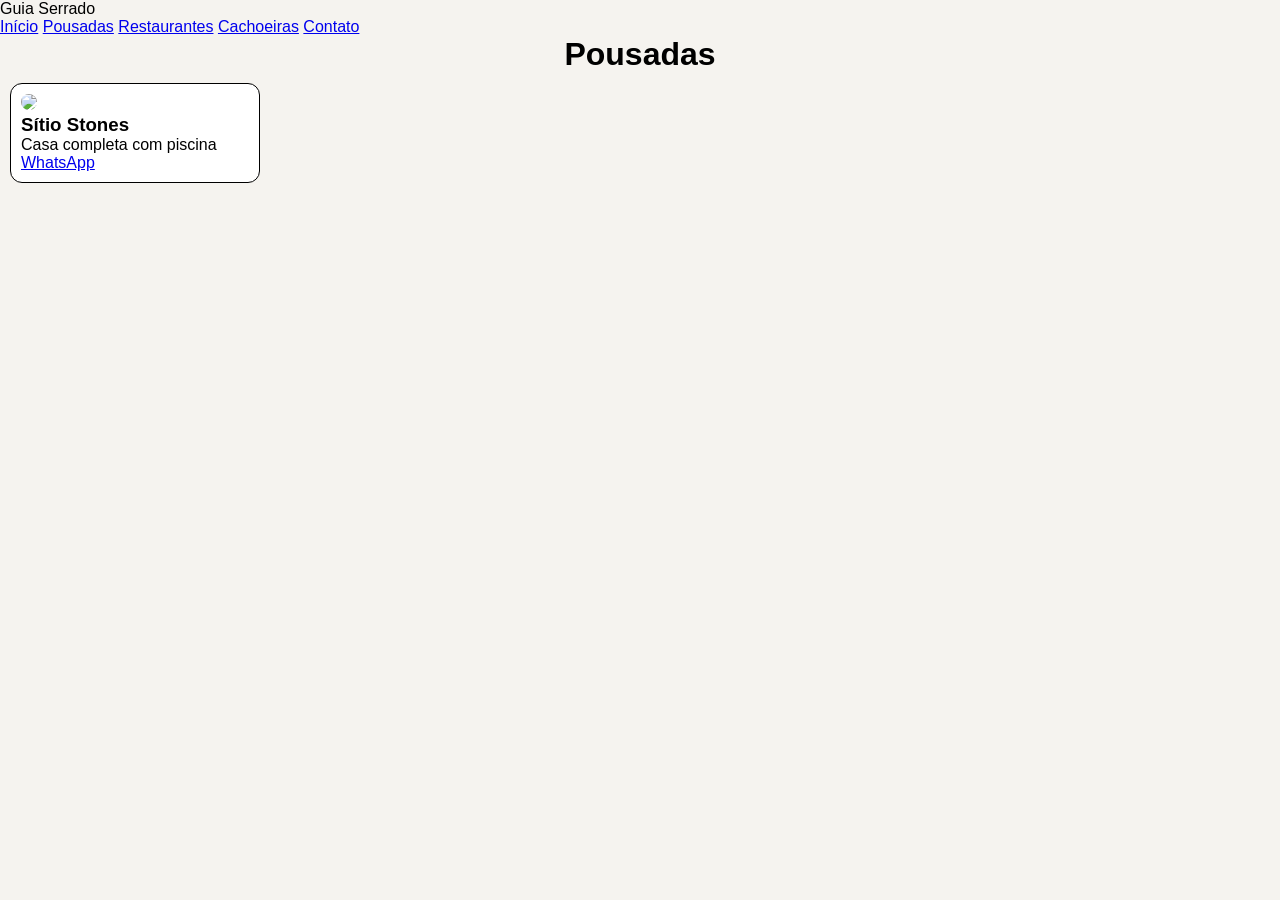
==== pousadas.html @ ecbfbf80 "Add files via upload" ====
<!DOCTYPE html>
<html lang="pt-br">
<head>
  <meta charset="UTF-8">
  <title>Pousadas</title>
  <link rel="stylesheet" href="css/style.css">
</head>
<body>

<header>
  <div class="logo">Guia Serrado</div>
  <nav>
    <a href="index.html">Início</a>
    <a href="pousadas.html">Pousadas</a>
    <a href="restaurantes.html">Restaurantes</a>
    <a href="cachoeiras.html">Cachoeiras</a>
    <a href="contato.html">Contato</a>
  </nav>
</header>

<h1 style="text-align:center;">Pousadas</h1>

<section class="destaques">
  <div class="card">
    <img src="images/pousada1.jpg">
    <h3>Sítio Stones</h3>
    <p>Casa completa com piscina</p>
    <a href="#">WhatsApp</a>
  </div>
</section>

</body>
</html>
---- css/style.css ----
* {
  margin: 0;
  padding: 0;
  box-sizing: border-box;
  font-family: Arial;
}

body {
  background: #f5f3ef;
}

/* HEADER */
.header {
  display: flex;
  justify-content: space-between;
  align-items: center;
  padding: 15px 40px;
  background: white;
}

.logo {
  display: flex;
  align-items: center;
  
}

.logo-icon {
  width: 40px;
  height: 40px;
  background: linear-gradient(green, orange);
  border-radius: 50%;
  margin-right: 10px;
}

.logo-text span {
  font-size: 12px;
}

.logo-text strong {
  display: block;
  color: #2e7d32;
}

.menu a {
  margin: 0 10px;
  text-decoration: none;
  color: #333;
}

.btn-whats {
  background: #2e7d32;
  color: white;
  padding: 10px 15px;
  border-radius: 8px;
}

/* BANNER */
.banner {
  background: url('../img/logo1.png') center/cover;
  height: 350px;
  display: flex;
  align-items: center;
  padding: 40px;
  color: rgb(255, 255, 255);
}

.banner h1 {
  font-size: 40px;
}

.banner button {
  margin-top: 80px;
  background: #2e7d32;
  color: white;
  padding: 10px 15px;
  border-radius: 8px;

  
}

/* BUSCA */
.busca {
  padding: 20px;
  text-align: center;
}

.busca input {
  width: 80%;
  padding: 12px;
  border-radius: 10px;
  border: 1px solid #ccc;
}

.filtros {
  margin-top: 10px;
}

.filtros button {
  padding: 10px;
  margin: 5px;
  border: none;
  border-radius: 8px;
}

.filtros .ativo {
  background: #2e7d32;
  color: white;
}

/* CARDS */
.cards {
  display: flex;
  flex-wrap: wrap;
  justify-content: center;
}

.card {
  width: 250px;
  background: white;
  margin: 10px;
  padding: 10px;
  border-radius: 12px;
  border: 1px solid #000000;
}

.card img {
  width: 100%;
  border-radius: 10px;
}

.tag {
  background: green;
  color: white;
  padding: 3px 6px;
  font-size: 10px;
}

.restaurante {
  background: orange;
}

/* MAPA */
.mapa {
  display: flex;
  padding: 40px;
  background: #e8efe6;
}

.mapa-img {
  flex: 1;
  height: 200px;
  background: #cfe3cd;
  border-radius: 10px;
}

/* TURISMO */
.turismo-grid {
  display: grid;
  grid-template-columns: 2fr 1fr 1fr;
  gap: 10px;
  padding: 20px;
}

/* FOOTER */
footer {
  background: #1b5e20;
  color: white;
  padding: 30px;
}

/* MOBILE */
@media(max-width: 768px) {

  .menu {
    display: none;
  
  }

  .banner {
    height: 250px;
    padding: 20px;
  
  }

  .cards {
    flex-direction: column;
    align-items: center;
  }

  .mapa {
    flex-direction: column;
  }

  .turismo-grid {
    grid-template-columns: 1fr;
  }
.nota {color: #1b5e20;

}
}
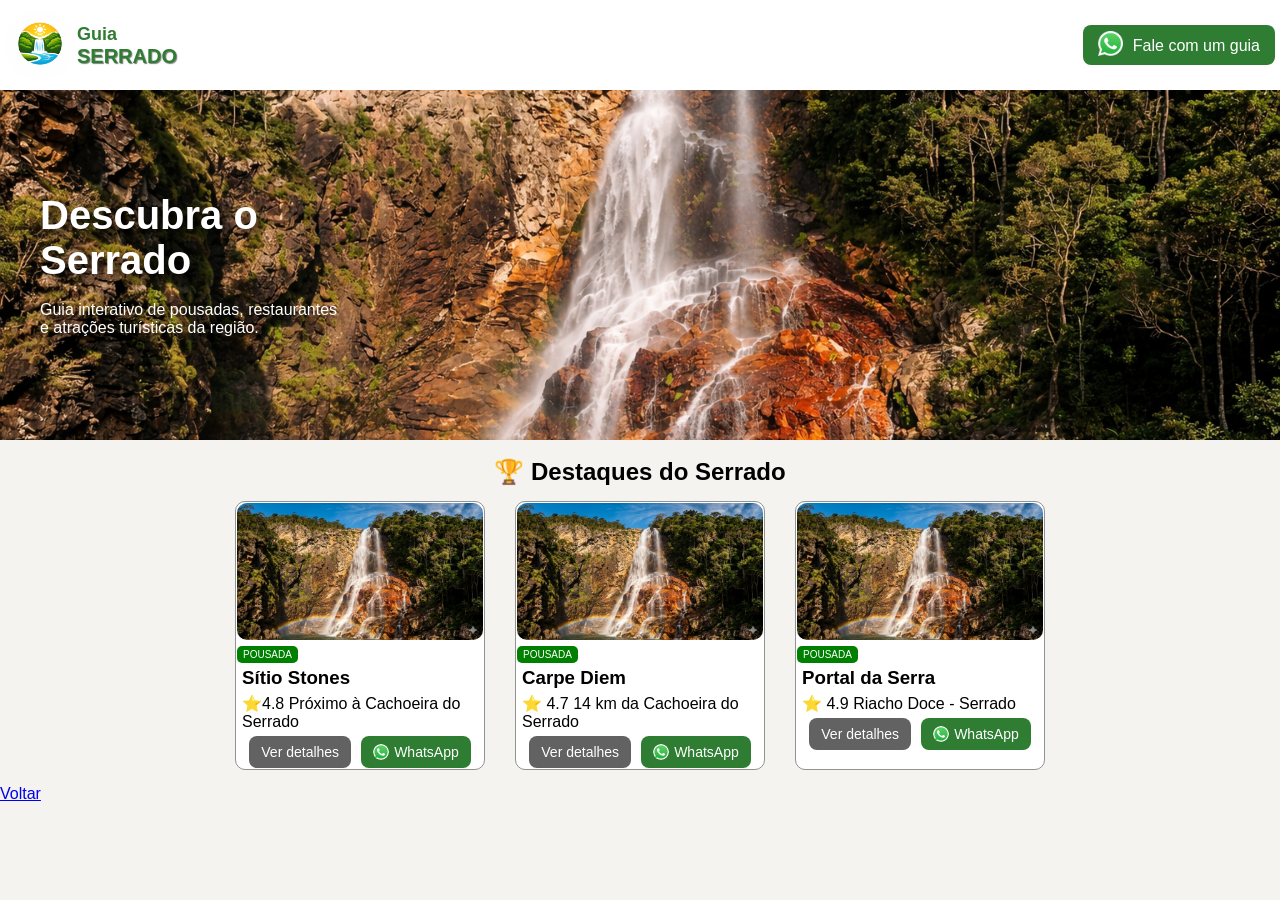
==== commit 372be716: "Add files via upload" ====
--- a/pousadas.html
+++ b/pousadas.html
@@ -7,27 +7,83 @@
 </head>
 <body>
 
-<header>
-  <div class="logo">Guia Serrado</div>
-  <nav>
-    <a href="index.html">Início</a>
-    <a href="pousadas.html">Pousadas</a>
-    <a href="restaurantes.html">Restaurantes</a>
-    <a href="cachoeiras.html">Cachoeiras</a>
-    <a href="contato.html">Contato</a>
-  </nav>
+<header class="header">
+  <div class="logo">
+    <div class="logo-icon"></div>
+    <div class="logo-text">
+      
+     <a href="index.html"> <strong><span id="logoguia">Guia</span><br> SERRADO</strong></a>
+    </div>
+  </div>
+
+  <a class="btn-whats" href="https://wa.me/5538999643492" target="_blank"> <img id="iconelogo" src="img/whatsapp.png"> Fale com um guia</a>
 </header>
 
-<h1 style="text-align:center;">Pousadas</h1>
-
-<section class="destaques">
-  <div class="card">
-    <img src="images/pousada1.jpg">
-    <h3>Sítio Stones</h3>
-    <p>Casa completa com piscina</p>
-    <a href="#">WhatsApp</a>
+<section class="banner">
+    
+  <div class="banner-content" >
+   
+   <br> <h1>Descubra o<br> Serrado</h1>
+   <br> <p>Guia interativo de pousadas, restaurantes<br> e atrações turísticas da região.</p></br>
+   <!-- <button>🗺 Explorar lugares</button> -->
   </div>
 </section>
+<section class="destaques"><br>
+<div class="topo">
+    <h2>🏆 Destaques do Serrado</h2>
+    
+  </div>
+
+  <div class="cards">
+
+    <div class="card">
+  <img src="img/logo.png">
+  <span class="tag">POUSADA</span>
+  <h3>Sítio Stones</h3>
+  <p>⭐<span class="nota">4.8 </span>Próximo à Cachoeira do Serrado</p>
+
+  <div class="acoes">
+    <a href="#" class="btn">Ver detalhes</a>
+
+    <a href="https://wa.me/5538999643482" target="_blank" class="btn whatsapp">
+      <img src="img/whatsapp.png">
+      <span>WhatsApp</span>
+    </a>
+  </div>
+</div>
+
+    <div class="card">
+      <img src="img/logo.png">
+      <span class="tag">POUSADA</span>
+      <h3>Carpe Diem</h3>
+      <p>⭐<span class="nota"> 4.7</span> 14 km da Cachoeira do Serrado</p>
+      <div class="acoes">
+    <a href="#" class="btn">Ver detalhes</a>
+
+    <a href="https://wa.me/5538999643482" target="_blank" class="btn whatsapp">
+      <img src="img/whatsapp.png">
+      <span>WhatsApp</span>
+    </a>
+  </div>
+</div>
+
+    <div class="card">
+      <img src="img/logo.png">
+      <span class="tag">POUSADA</span>
+      <h3>Portal da Serra</h3>
+      <p>⭐<span class="nota"> 4.9 </span> Riacho Doce - Serrado</p>
+      <div class="acoes">
+    <a href="#" class="btn">Ver detalhes</a>
+
+    <a href="https://wa.me/5538999643482" target="_blank" class="btn whatsapp">
+      <img src="img/whatsapp.png">
+      <span>WhatsApp</span>
+    </a>
+  </div>
+</div>
+
+</section>
+<a href="index.html">Voltar</a>
 
 </body>
 </html>
--- a/css/style.css
+++ b/css/style.css
@@ -14,7 +14,7 @@
   display: flex;
   justify-content: space-between;
   align-items: center;
-  padding: 15px 40px;
+  padding: 10px 5px;
   background: white;
 }
 
@@ -25,20 +25,23 @@
 }
 
 .logo-icon {
-  width: 40px;
-  height: 40px;
-  background: linear-gradient(green, orange);
-  border-radius: 50%;
-  margin-right: 10px;
+  width: 70px;
+  height: 70px;
+  border-radius: 60%;
+  margin-right: 2px;
+  background: url(/img/iconelogo.png)center/cover;
 }
 
 .logo-text span {
-  font-size: 12px;
+  font-size: 18px;
+  text-shadow: none;
 }
 
 .logo-text strong {
   display: block;
+  font-size: 20px;
   color: #2e7d32;
+  text-shadow: 1px 1px 1px rgba(0,0,0,0.5);
 }
 
 .menu a {
@@ -52,27 +55,52 @@
   color: white;
   padding: 10px 15px;
   border-radius: 8px;
-}
+  text-decoration: none;
+  
+  
+}
+.btn-whats #iconelogo{
+  width: 25px ;
+  margin-bottom: -5px;
+  margin-right: 5px;
+  margin-top: -4px;
+  
+
+}
+
 
 /* BANNER */
 .banner {
   background: url('../img/logo1.png') center/cover;
+  
   height: 350px;
   display: flex;
   align-items: center;
   padding: 40px;
   color: rgb(255, 255, 255);
+
+
+}
+.header .logo a {
+  text-decoration: none;
 }
 
 .banner h1 {
   font-size: 40px;
+text-shadow: 5px 5px 10px black;
+
+}
+.banner .banner-content p{
+  text-shadow: 5px 5px 10px black;
+  
+  
 }
 
 .banner button {
-  margin-top: 80px;
+  margin-top: 5px;
   background: #2e7d32;
   color: white;
-  padding: 10px 15px;
+  padding: 10px 10px;
   border-radius: 8px;
 
   
@@ -93,34 +121,115 @@
 
 .filtros {
   margin-top: 10px;
+  text-align: center;
+  
+  
 }
 
 .filtros button {
   padding: 10px;
-  margin: 5px;
+  margin: 2px;
   border: none;
   border-radius: 8px;
 }
 
-.filtros .ativo {
+.filtros #ativo {
   background: #2e7d32;
   color: white;
-}
+  padding: 10px;
+  margin: 2px;
+  border: none;
+  border-radius: 8px;
+  text-decoration: none;
+}
+.filtros #ativo2{
+  background: rgb(241, 164, 101);
+  color: rgb(97, 54, 19);
+   padding: 10px;
+  margin: 2px;
+  border: none;
+  border-radius: 8px;
+  text-decoration: none;
+}
+
+.filtros #ativo3{
+  background: #73c0f3;
+  color: rgb(0, 102, 236);
+   padding: 10px;
+  margin: 2px;
+  border: none;
+  border-radius: 8px;
+  text-decoration: none;
+}
+
+/* DESTAQUES*/
+
+
+.destaques .topo {
+  text-align: center;
+}
+
+
 
 /* CARDS */
 .cards {
   display: flex;
   flex-wrap: wrap;
   justify-content: center;
-}
-
+
+}
+.cards h3{
+margin: 5px;
+
+}
 .card {
   width: 250px;
   background: white;
-  margin: 10px;
-  padding: 10px;
-  border-radius: 12px;
-  border: 1px solid #000000;
+  margin: 15px;
+  padding: 1px;
+  border-radius: 10px;
+  border: 1px solid #929292;
+  
+}
+ .card p {
+  margin: 5px 5px 5px;
+  
+}
+
+.acoes {
+  display: flex;
+  gap: 10px;
+ justify-content: center;
+}
+
+.btn {
+  display: flex;
+  align-items: center;
+  justify-content: center;
+  gap: 5px;
+  padding: 8px 12px;
+  border-radius: 8px;
+  text-decoration: none;
+  background: #636262;
+  color: white;
+  font-size: 14px;
+}
+
+/* Botão WhatsApp */
+.whatsapp {
+  background: #2e7d32;
+}
+
+/* Ícone do WhatsApp */
+.whatsapp img {
+  width: 16px;
+  height: 16px;
+}
+
+
+.card .imgdetalhe{
+  width: 15px;
+  margin: 2px 2px 2px 2px;
 }
 
 .card img {
@@ -133,6 +242,8 @@
   color: white;
   padding: 3px 6px;
   font-size: 10px;
+  border-radius: 5px;
+  
 }
 
 .restaurante {
@@ -169,13 +280,18 @@
 }
 
 /* MOBILE */
-@media(max-width: 768px) {
+@media(max-width: 600px) {
 
   .menu {
     display: none;
-  
-  }
-
+    
+  
+  }
+.acoes a {
+    font-size: 12px;
+    padding: 6px 8px;
+    
+  }
   .banner {
     height: 250px;
     padding: 20px;
@@ -192,7 +308,7 @@
   }
 
   .turismo-grid {
-    grid-template-columns: 1fr;
+    grid-template-columns: fr;
   }
 .nota {color: #1b5e20;
 
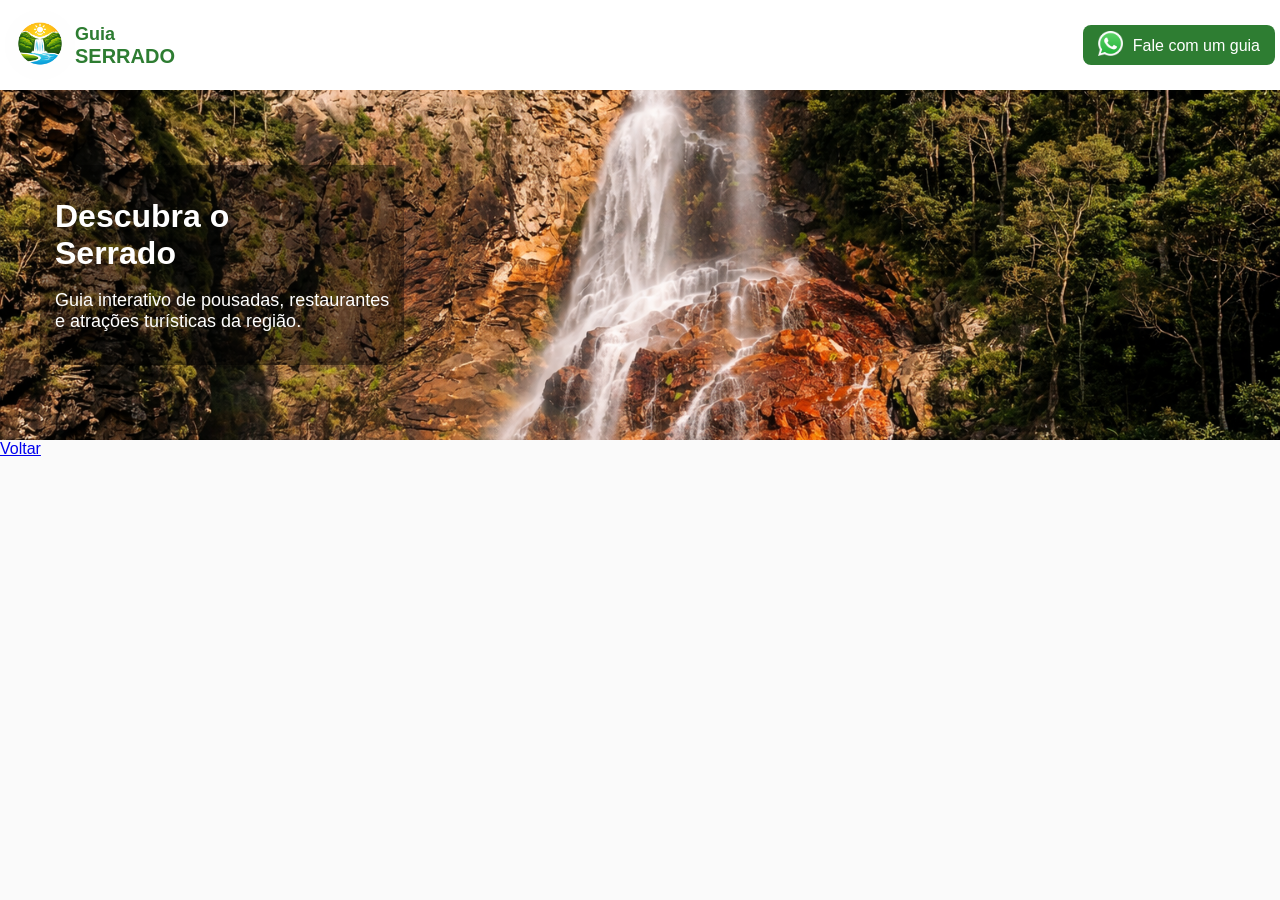
==== commit d9389240: "Add files via upload" ====
--- a/pousadas.html
+++ b/pousadas.html
@@ -1,24 +1,29 @@
 <!DOCTYPE html>
 <html lang="pt-br">
 <head>
-  <meta charset="UTF-8">
-  <title>Pousadas</title>
-  <link rel="stylesheet" href="css/style.css">
+<meta charset="UTF-8">
+<meta name="viewport" content="width=device-width, initial-scale=1.0">
+<title>Guia Serrado</title>
+
+<link rel="stylesheet" href="css/style.css">
 </head>
+
 <body>
 
+<!-- HEADER -->
 <header class="header">
   <div class="logo">
     <div class="logo-icon"></div>
     <div class="logo-text">
       
-     <a href="index.html"> <strong><span id="logoguia">Guia</span><br> SERRADO</strong></a>
+     <a> <strong><span id="logoguia">Guia</span><br> SERRADO</strong></a>
     </div>
   </div>
 
   <a class="btn-whats" href="https://wa.me/5538999643492" target="_blank"> <img id="iconelogo" src="img/whatsapp.png"> Fale com um guia</a>
 </header>
 
+<!-- BANNER -->
 <section class="banner">
     
   <div class="banner-content" >
@@ -28,61 +33,8 @@
    <!-- <button>🗺 Explorar lugares</button> -->
   </div>
 </section>
-<section class="destaques"><br>
-<div class="topo">
-    <h2>🏆 Destaques do Serrado</h2>
-    
-  </div>
 
-  <div class="cards">
 
-    <div class="card">
-  <img src="img/logo.png">
-  <span class="tag">POUSADA</span>
-  <h3>Sítio Stones</h3>
-  <p>⭐<span class="nota">4.8 </span>Próximo à Cachoeira do Serrado</p>
-
-  <div class="acoes">
-    <a href="#" class="btn">Ver detalhes</a>
-
-    <a href="https://wa.me/5538999643482" target="_blank" class="btn whatsapp">
-      <img src="img/whatsapp.png">
-      <span>WhatsApp</span>
-    </a>
-  </div>
-</div>
-
-    <div class="card">
-      <img src="img/logo.png">
-      <span class="tag">POUSADA</span>
-      <h3>Carpe Diem</h3>
-      <p>⭐<span class="nota"> 4.7</span> 14 km da Cachoeira do Serrado</p>
-      <div class="acoes">
-    <a href="#" class="btn">Ver detalhes</a>
-
-    <a href="https://wa.me/5538999643482" target="_blank" class="btn whatsapp">
-      <img src="img/whatsapp.png">
-      <span>WhatsApp</span>
-    </a>
-  </div>
-</div>
-
-    <div class="card">
-      <img src="img/logo.png">
-      <span class="tag">POUSADA</span>
-      <h3>Portal da Serra</h3>
-      <p>⭐<span class="nota"> 4.9 </span> Riacho Doce - Serrado</p>
-      <div class="acoes">
-    <a href="#" class="btn">Ver detalhes</a>
-
-    <a href="https://wa.me/5538999643482" target="_blank" class="btn whatsapp">
-      <img src="img/whatsapp.png">
-      <span>WhatsApp</span>
-    </a>
-  </div>
-</div>
-
-</section>
 <a href="index.html">Voltar</a>
 
 </body>
--- a/css/style.css
+++ b/css/style.css
@@ -6,7 +6,7 @@
 }
 
 body {
-  background: #f5f3ef;
+  background: #e6e7e62c;
 }
 
 /* HEADER */
@@ -22,14 +22,15 @@
   display: flex;
   align-items: center;
   
+  
 }
 
 .logo-icon {
   width: 70px;
   height: 70px;
-  border-radius: 60%;
-  margin-right: 2px;
-  background: url(/img/iconelogo.png)center/cover;
+  border-radius: 50%;
+  background: url(../img/iconelogo.png)center/cover;
+  
 }
 
 .logo-text span {
@@ -38,10 +39,8 @@
 }
 
 .logo-text strong {
-  display: block;
   font-size: 20px;
   color: #2e7d32;
-  text-shadow: 1px 1px 1px rgba(0,0,0,0.5);
 }
 
 .menu a {
@@ -78,6 +77,7 @@
   align-items: center;
   padding: 40px;
   color: rgb(255, 255, 255);
+  
 
 
 }
@@ -86,13 +86,18 @@
 }
 
 .banner h1 {
-  font-size: 40px;
-text-shadow: 5px 5px 10px black;
-
-}
-.banner .banner-content p{
-  text-shadow: 5px 5px 10px black;
-  
+   font-size: 32px;
+}
+.banner .banner-content{
+  background: rgba(0,0,0,0.4);
+  padding: 15px;
+  border-radius: 10px;
+  
+}
+.banner  p{
+  font-size: 18px;;
+  
+ 
   
 }
 
@@ -108,58 +113,32 @@
 
 /* BUSCA */
 .busca {
+  display: flex;
+  justify-content: center;
+  gap: 10px;
   padding: 20px;
+}
+
+.busca input {
+  width: 60%;
+  padding: 10px;
+  border-radius: 8px;
+  border: 1px solid #ccc;
+}
+
+.filtros {
   text-align: center;
-}
-
-.busca input {
-  width: 80%;
-  padding: 12px;
-  border-radius: 10px;
-  border: 1px solid #ccc;
-}
-
-.filtros {
-  margin-top: 10px;
-  text-align: center;
-  
-  
-}
-
-.filtros button {
+  background: #2e7d32;
   padding: 10px;
-  margin: 2px;
-  border: none;
-  border-radius: 8px;
-}
-
-.filtros #ativo {
-  background: #2e7d32;
-  color: white;
-  padding: 10px;
-  margin: 2px;
-  border: none;
-  border-radius: 8px;
+}
+
+.filtros a {
+  color: white;
+  margin: 5px;
   text-decoration: none;
 }
-.filtros #ativo2{
-  background: rgb(241, 164, 101);
-  color: rgb(97, 54, 19);
-   padding: 10px;
-  margin: 2px;
-  border: none;
-  border-radius: 8px;
-  text-decoration: none;
-}
-
-.filtros #ativo3{
-  background: #73c0f3;
-  color: rgb(0, 102, 236);
-   padding: 10px;
-  margin: 2px;
-  border: none;
-  border-radius: 8px;
-  text-decoration: none;
+.filtros span{
+  color: #ffffff;
 }
 
 /* DESTAQUES*/
@@ -167,39 +146,52 @@
 
 .destaques .topo {
   text-align: center;
-}
+  color: #181818f6;
+}
+.destaques h2{
+  text-shadow: 2px 2px 2px #55535333;
+  margin-top: 20px;
+}
+
 
 
 
 /* CARDS */
 .cards {
   display: flex;
-  flex-wrap: wrap;
-  justify-content: center;
-
-}
+  overflow-x: auto;
+  gap: 15px;
+  padding: 15px;
+ /* scroll-snap-type: x mandatory;*/
+  
+
+}
+.cards::-webkit-scrollbar {
+  display: none;
+}
+
 .cards h3{
 margin: 5px;
 
 }
 .card {
-  width: 250px;
+  min-width: 250px;
   background: white;
-  margin: 15px;
-  padding: 1px;
-  border-radius: 10px;
-  border: 1px solid #929292;
-  
-}
+  border-radius: 10px;
+  box-shadow: 0 4px 10px rgba(0,0,0,0.2);
+  padding-bottom: 10px;
+  
+}
+
+
  .card p {
-  margin: 5px 5px 5px;
+  margin: 5px 
   
 }
 
 .acoes {
   display: flex;
-  gap: 10px;
- justify-content: center;
+  justify-content: center;
 }
 
 .btn {
@@ -235,6 +227,7 @@
 .card img {
   width: 100%;
   border-radius: 10px;
+  
 }
 
 .tag {
@@ -252,18 +245,26 @@
 
 /* MAPA */
 .mapa {
-  display: flex;
-  padding: 40px;
-  background: #e8efe6;
-}
-
-.mapa-img {
-  flex: 1;
-  height: 200px;
-  background: #cfe3cd;
-  border-radius: 10px;
-}
-
+  padding: 20px;
+  
+}
+
+.mapa img{
+  width: 125px;
+  text-align: center;
+}
+.mapa h2{
+  text-align: center;
+  background: #2e7d32;
+  color: white;
+  padding: 10px;
+  border-radius: 8px;
+  margin-bottom: 10px;
+}
+.mapa iframe{
+  box-shadow: 2px 5px 5px 2px #3333334d;
+    
+}
 /* TURISMO */
 .turismo-grid {
   display: grid;
@@ -271,7 +272,14 @@
   gap: 10px;
   padding: 20px;
 }
-
+.turismo .mini img{
+width: 100%;
+border-radius: 5px;
+}
+.turismo .principal img{
+width: 100%;
+border-radius: 5px;
+}
 /* FOOTER */
 footer {
   background: #1b5e20;
@@ -280,28 +288,30 @@
 }
 
 /* MOBILE */
-@media(max-width: 600px) {
-
+@media(max-width: 480px) {
+  
+  .busca input {
+    width: 100%;
+  }
   .menu {
     display: none;
     
   
   }
+  
 .acoes a {
     font-size: 12px;
     padding: 6px 8px;
     
   }
   .banner {
-    height: 250px;
-    padding: 20px;
-  
-  }
-
-  .cards {
-    flex-direction: column;
-    align-items: center;
-  }
+    height: 200px;
+  
+  }
+.cards::-webkit-scrollbar {
+  display: none;
+}
+  
 
   .mapa {
     flex-direction: column;
@@ -313,4 +323,154 @@
 .nota {color: #1b5e20;
 
 }
+/*----------FORMULARIO------------*/
+.reserva {
+  max-width: 500px;
+  margin: 40px auto;
+  padding: 25px;
+  background: #c3ffb779;
+  border-radius: 15px;
+  box-shadow: 0 5px 20px rgba(0,0,0,0.1);
+}
+
+.reserva h2 {
+  text-align: center;
+  margin-bottom: 20px;
+  font-size: 24px;
+  color: #2e7d32;
+}
+
+.grupo {
+  display: flex;
+  flex-direction: column;
+  margin-bottom: 15px;
+}
+
+.grupo label {
+  font-size: 14px;
+  margin-bottom: 5px;
+  color: #555;
+}
+
+.grupo input,
+.grupo textarea {
+  padding: 10px;
+  border-radius: 8px;
+  border: 1px solid #ddd;
+  font-size: 14px;
+}
+
+.grupo textarea {
+  resize: none;
+  height: 80px;
+}
+
+.linha {
+  display: flex;
+  gap: 10px;
+}
+
+button {
+  width: 100%;
+  padding: 12px;
+  background: linear-gradient(45deg, #2ecc71, #27ae60);
+  border: none;
+  border-radius: 10px;
+  color: #fff;
+  font-size: 16px;
+  cursor: pointer;
+  transition: 0.3s;
+}
+
+button:hover {
+  transform: scale(1.03);
+  box-shadow: 0 5px 15px rgba(0,0,0,0.2);
+}
+/* HERO */
+.hero {
+  position: relative;
+  height: 300px;
+}
+
+.hero img {
+  width: 100%;
+  height: 100%;
+  object-fit: cover;
+  border-radius: 10px;
+}
+
+/* OVERLAY ESCURO */
+.overlay {
+  position: absolute;
+  bottom: 0;
+  width: 100%;
+  padding: 20px;
+  color: white;
+  
+}
+
+.overlay h1 {
+  font-size: 26px;
+}
+
+.overlay p {
+  font-size: 14px;
+}
+
+/* GALERIA SCROLL */
+.galeria-scroll {
+  display: flex;
+  gap: 10px;
+  overflow-x: auto;
+  padding: 15px;
+  background-color: #5758572d;
+}
+
+.galeria-scroll img {
+  width: 140px;
+  height: 100px;
+  border-radius: 10px;
+  object-fit: cover;
+  flex-shrink: 0;
+  
+}
+body{
+  background:#e8ebe8ad
+
+ 
+}
+
+/* BOX INFO */
+.box-info {
+  background: #050505bd;
+  margin: 10px ;
+  padding: 15px;
+  border-radius: 12px;
+  border: 1px solid #ddd;
+  
+}
+
+.box-info h2 {
+  color: #ffffff;
+  margin-bottom: 10px;
+}
+.box-info p {
+  color: #ffffff;
+  margin-bottom: 10px;
+}
+/* ÍCONES */
+.icones {
+  display: grid;
+  grid-template-columns: 1fr 1fr;
+  gap: 10px;
+  margin-top: 15px;
+  
+}
+
+.icones div {
+  background: #f1f1f1;
+  padding: 10px;
+  border-radius: 8px;
+  font-size: 14px;
+}
 }
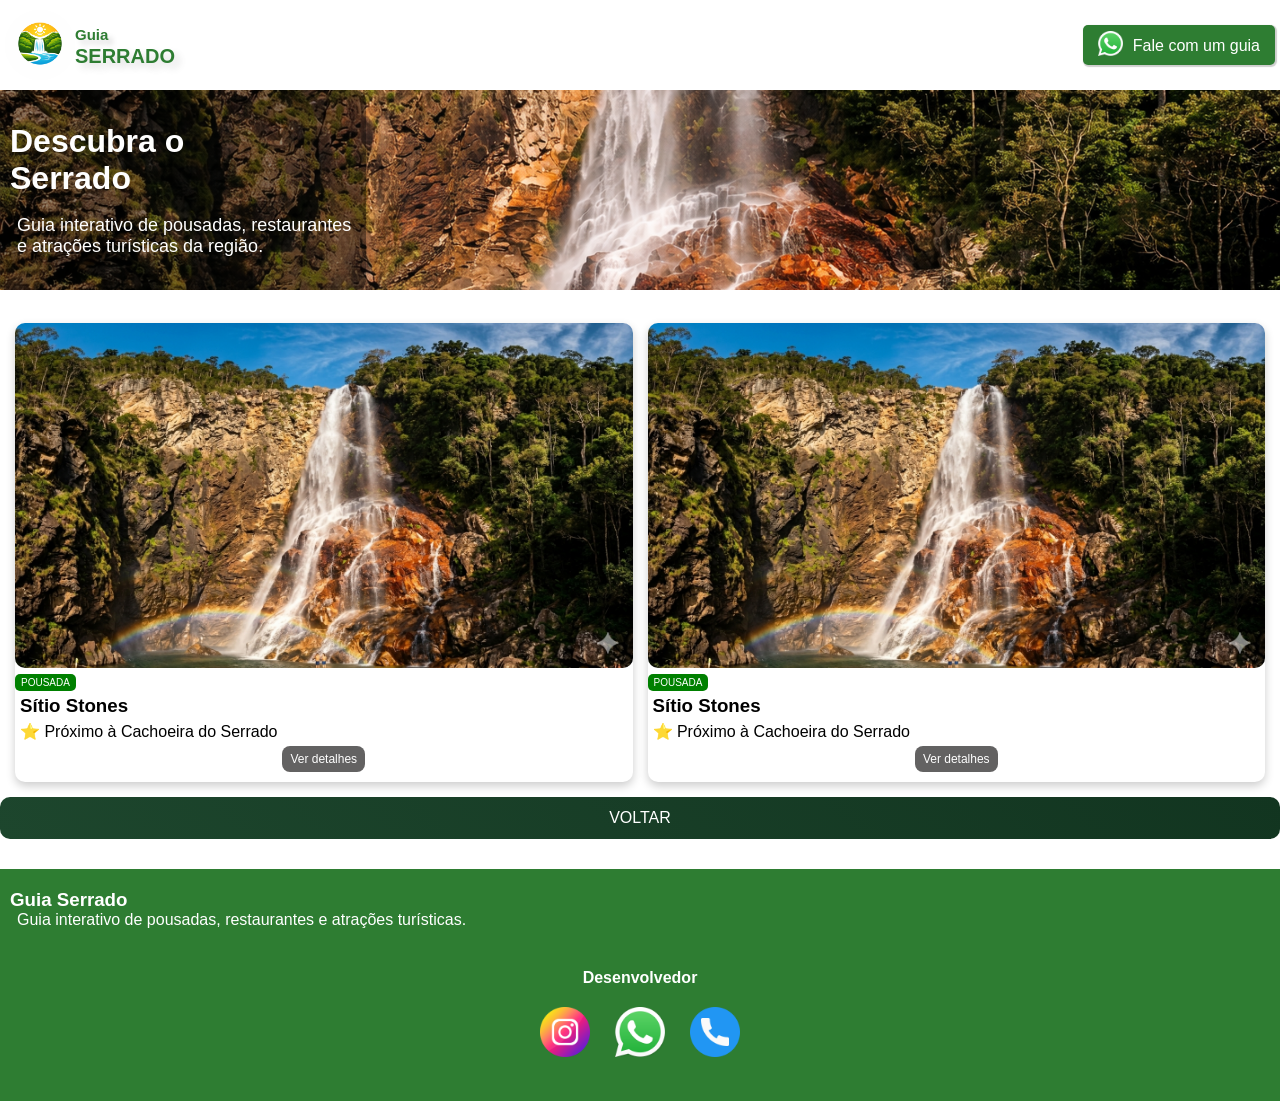
==== commit 0bcd9440: "Add files via upload" ====
--- a/pousadas.html
+++ b/pousadas.html
@@ -34,8 +34,57 @@
   </div>
 </section>
 
+<section class="destaques"><br>
+ 
+  <div class="cards">
 
-<a href="index.html">Voltar</a>
+    <div class="card">
+  <img src="img/logo.png">
+  <span class="tag">POUSADA</span>
+  <h3>Sítio Stones</h3>
+  <p>⭐ Próximo à Cachoeira do Serrado</p>
 
+  <div class="acoes">
+    <a href="sitiostones.html" class="btn">Ver detalhes</a>
+
+  </div>
+</div>
+
+<div class="card">
+  <img src="img/logo.png">
+  <span class="tag">POUSADA</span>
+  <h3>Sítio Stones</h3>
+  <p>⭐ Próximo à Cachoeira do Serrado</p>
+
+  <div class="acoes">
+    <a href="sitiostones.html" class="btn">Ver detalhes</a>
+
+  </div>
+</div>
+
+  </div>
+</section>
+<div class="btn-voltar"><a href="index.html" >VOLTAR</a></div>
+<footer class="footer-dev">
+  <div class="footer-grid">
+
+    <div>
+      <h3>Guia Serrado</h3>
+      <p>Guia interativo de pousadas, restaurantes e atrações turísticas.</p>
+    </div>
+  </div>
+   
+  <div class="footer-grid-dev">
+ <h4>Desenvolvedor</h4>
+  <div class="footer-grid-dev1">
+      <a href="https://www.instagram.com/willianjuniorop/" target="_blank"> <img src="img/iconeinstagram.png"></a>
+
+      <a href="https://wa.me/5538999643492" target="_blank"> <img src="img/whatsapp.png"></a>
+      
+      <a href="tel:5538999643492" target="_blank"><img src="img/telefone.png"></a>
+  </div>
+    </div>
+
+  </footer>
 </body>
 </html>
--- a/css/style.css
+++ b/css/style.css
@@ -5,9 +5,6 @@
   font-family: Arial;
 }
 
-body {
-  background: #e6e7e62c;
-}
 
 /* HEADER */
 .header {
@@ -29,18 +26,19 @@
   width: 70px;
   height: 70px;
   border-radius: 50%;
-  background: url(../img/iconelogo.png)center/cover;
+  background: url(../img/iconelogo.png) center/cover;
   
 }
 
 .logo-text span {
-  font-size: 18px;
-  text-shadow: none;
+  font-size: 15px;
+  text-shadow: 5px 5px 5px #55535333;
 }
 
 .logo-text strong {
   font-size: 20px;
   color: #2e7d32;
+ text-shadow: 5px 5px 7px #55535333;
 }
 
 .menu a {
@@ -53,8 +51,12 @@
   background: #2e7d32;
   color: white;
   padding: 10px 15px;
-  border-radius: 8px;
-  text-decoration: none;
+  border-radius: 5px;
+  text-decoration: none;
+  margin-left: -12px;
+  cursor: pointer;
+  transition: 0.3s;
+  box-shadow: 1px 1px 1px 1px #47474744;
   
   
 }
@@ -92,6 +94,7 @@
   background: rgba(0,0,0,0.4);
   padding: 15px;
   border-radius: 10px;
+  margin-left: -45px;
   
 }
 .banner  p{
@@ -125,11 +128,20 @@
   border-radius: 8px;
   border: 1px solid #ccc;
 }
+#btn-busca {
+  background: #2e7d32;
+  color: white;
+  border: none;
+  padding: 10px 15px;
+  cursor: pointer;
+  box-shadow: 1px 1px 1px 1px #47474744;
+}
 
 .filtros {
   text-align: center;
   background: #2e7d32;
   padding: 10px;
+ 
 }
 
 .filtros a {
@@ -193,7 +205,11 @@
   display: flex;
   justify-content: center;
 }
-
+.acoes a {
+    font-size: 12px;
+    padding: 6px 8px;
+    
+  }
 .btn {
   display: flex;
   align-items: center;
@@ -238,6 +254,15 @@
   border-radius: 5px;
   
 }
+.tagR {
+  background: rgb(216, 184, 2);
+  color: white;
+  padding: 3px 6px;
+  font-size: 10px;
+  border-radius: 5px;
+  
+}
+
 
 .restaurante {
   background: orange;
@@ -246,6 +271,7 @@
 /* MAPA */
 .mapa {
   padding: 20px;
+   flex-direction: column;
   
 }
 
@@ -253,42 +279,94 @@
   width: 125px;
   text-align: center;
 }
-.mapa h2{
-  text-align: center;
-  background: #2e7d32;
-  color: white;
-  padding: 10px;
-  border-radius: 8px;
-  margin-bottom: 10px;
-}
+
 .mapa iframe{
   box-shadow: 2px 5px 5px 2px #3333334d;
     
 }
 /* TURISMO */
+.tituloP {
+  text-align: center;
+  background: #2e7d32;
+  color: white;
+  padding: 10px;
+
+  margin-bottom: 10px;
+}
+.img-card-pturisco {
+  width: 100%;
+  height: 90px;
+  object-fit: cover;
+  border-radius: 10px;
+  cursor: pointer;
+  flex-shrink: 0;
+  transition: 0.3s;
+}
+
+.card-pturistico{
+
+  min-width: 250px;
+  background: white;
+  border-radius: 10px;
+  box-shadow: 0 4px 10px rgba(0,0,0,0.2);
+  padding-bottom: 10px;
+}
+.card-pturistico h3,p{
+margin-left: 7px;
+  
+}
 .turismo-grid {
   display: grid;
   grid-template-columns: 2fr 1fr 1fr;
   gap: 10px;
   padding: 20px;
-}
-.turismo .mini img{
-width: 100%;
-border-radius: 5px;
-}
-.turismo .principal img{
-width: 100%;
-border-radius: 5px;
-}
+   grid-template-columns: fr;
+  
+}
+.btn-rota{
+  padding: 10px;
+  width: 60%;
+  display: flex;
+  justify-content: center;
+  background-color: #3498db;
+  border-radius: 10px;
+  color: white;
+  text-decoration: none;
+  margin: 15px auto;
+  font-weight: bold;
+
+
+}
+/*------------ APOIO -----------*/
+.apoiogrid a, img{
+  width: 100px;
+}
+
 /* FOOTER */
-footer {
-  background: #1b5e20;
-  color: white;
-  padding: 30px;
-}
+.footer-dev {
+  background: #2e7d32;
+  color: white;
+  padding: 20px 10px;
+  margin-top: 30px;
+}
+.footer-grid-dev1{
+ display: flex;
+  justify-content: center;
+  margin: 20px;
+  gap: 25px;
+}
+.footer-grid-dev1 img{
+width: 50px;
+}
+.footer-grid-dev h4 {
+  display: flex;
+  justify-content: center;
+  margin-top: 40px;
+}
+
 
 /* MOBILE */
-@media(max-width: 480px) {
+@media(max-width: 600px) {
   
   .busca input {
     width: 100%;
@@ -298,12 +376,8 @@
     
   
   }
-  
-.acoes a {
-    font-size: 12px;
-    padding: 6px 8px;
-    
-  }
+}
+
   .banner {
     height: 200px;
   
@@ -312,14 +386,6 @@
   display: none;
 }
   
-
-  .mapa {
-    flex-direction: column;
-  }
-
-  .turismo-grid {
-    grid-template-columns: fr;
-  }
 .nota {color: #1b5e20;
 
 }
@@ -330,7 +396,7 @@
   padding: 25px;
   background: #c3ffb779;
   border-radius: 15px;
-  box-shadow: 0 5px 20px rgba(0,0,0,0.1);
+  box-shadow: 0 5px 20px rgba(61, 58, 58, 0.1);
 }
 
 .reserva h2 {
@@ -370,7 +436,7 @@
   gap: 10px;
 }
 
-button {
+.bnt-reservawhats {
   width: 100%;
   padding: 12px;
   background: linear-gradient(45deg, #2ecc71, #27ae60);
@@ -386,91 +452,127 @@
   transform: scale(1.03);
   box-shadow: 0 5px 15px rgba(0,0,0,0.2);
 }
-/* HERO */
-.hero {
-  position: relative;
-  height: 300px;
-}
-
-.hero img {
-  width: 100%;
-  height: 100%;
-  object-fit: cover;
-  border-radius: 10px;
-}
-
-/* OVERLAY ESCURO */
-.overlay {
-  position: absolute;
-  bottom: 0;
-  width: 100%;
-  padding: 20px;
-  color: white;
-  
-}
-
-.overlay h1 {
-  font-size: 26px;
-}
-
-.overlay p {
-  font-size: 14px;
-}
-
-/* GALERIA SCROLL */
-.galeria-scroll {
-  display: flex;
-  gap: 10px;
-  overflow-x: auto;
-  padding: 15px;
-  background-color: #5758572d;
-}
-
-.galeria-scroll img {
-  width: 140px;
-  height: 100px;
-  border-radius: 10px;
-  object-fit: cover;
-  flex-shrink: 0;
-  
-}
-body{
-  background:#e8ebe8ad
-
- 
-}
-
 /* BOX INFO */
 .box-info {
-  background: #050505bd;
+  background: #c3ffb779;
   margin: 10px ;
   padding: 15px;
   border-radius: 12px;
-  border: 1px solid #ddd;
+  border: 1px solid #dddddd;
   
 }
 
 .box-info h2 {
-  color: #ffffff;
+  color: #2e7d32;
   margin-bottom: 10px;
 }
 .box-info p {
-  color: #ffffff;
+  color: #2e7d32;
   margin-bottom: 10px;
 }
-/* ÍCONES */
-.icones {
-  display: grid;
-  grid-template-columns: 1fr 1fr;
+
+/* BOTAO VOLTAR*/
+.btn-voltar a {
+width: 100%;
+  padding: 12px;
+  background: linear-gradient(45deg, #1d462d, #123520);
+  border: none;
+  border-radius: 10px;
+  color: #fff;
+  font-size: 16px;
+  cursor: pointer;
+  transition: 0.3s;
+  text-decoration: none;
+  display: flex;
+  justify-content: center;
+}
+
+/* HERO (imagem principal) */
+.hero {
+  position: relative;
+}
+
+#imgprincipal {
+  width: 100%;
+  height: 250px;
+  object-fit: cover;
+}
+
+/* TEXTO SOBRE IMAGEM */
+.overlay {
+  position: absolute;
+  bottom: 10px;
+  left: 15px;
+  color: white;
+}
+
+.overlay h1 {
+  font-size: 22px;
+}
+
+.overlay p {
+  font-size: 14px;
+}
+
+/* MINIATURAS */
+.miniaturas {
+  display: flex;
   gap: 10px;
-  margin-top: 15px;
-  
-}
-
-.icones div {
-  background: #f1f1f1;
   padding: 10px;
-  border-radius: 8px;
-  font-size: 14px;
-}
-}+  overflow-x: auto; 
+}
+
+.img-card {
+  width: 120px;
+  height: 90px;
+  object-fit: cover;
+  border-radius: 10px;
+  cursor: pointer;
+  flex-shrink: 0;
+  transition: 0.3s;
+}
+
+.img-card:hover {
+  transform: scale(1.05);
+}
+
+/* MODAL */
+.modal {
+  display: none; 
+  position: fixed;
+  z-index: 999;
+  left: 0;
+  top: 0;
+  width: 100%;
+  height: 100%;
+  background-color: rgba(0,0,0,0.9);
+
+  align-items: center;
+  justify-content: center;
+}
+.modal img {
+  width: 100%;
+  max-height: 90%;
+  border-radius: 10px;
+}
+
+/* IMAGEM DO MODAL */
+.modal-conteudo {
+  max-width: 90%;
+  max-height: 80vh;
+  border-radius: 12px;
+}
+
+/* BOTÃO FECHAR */
+.fechar {
+  position: absolute;
+  top: 20px;
+  right: 25px;
+  color: white;
+  font-size: 35px;
+  cursor: pointer;
+}
+ 
+
+
+
